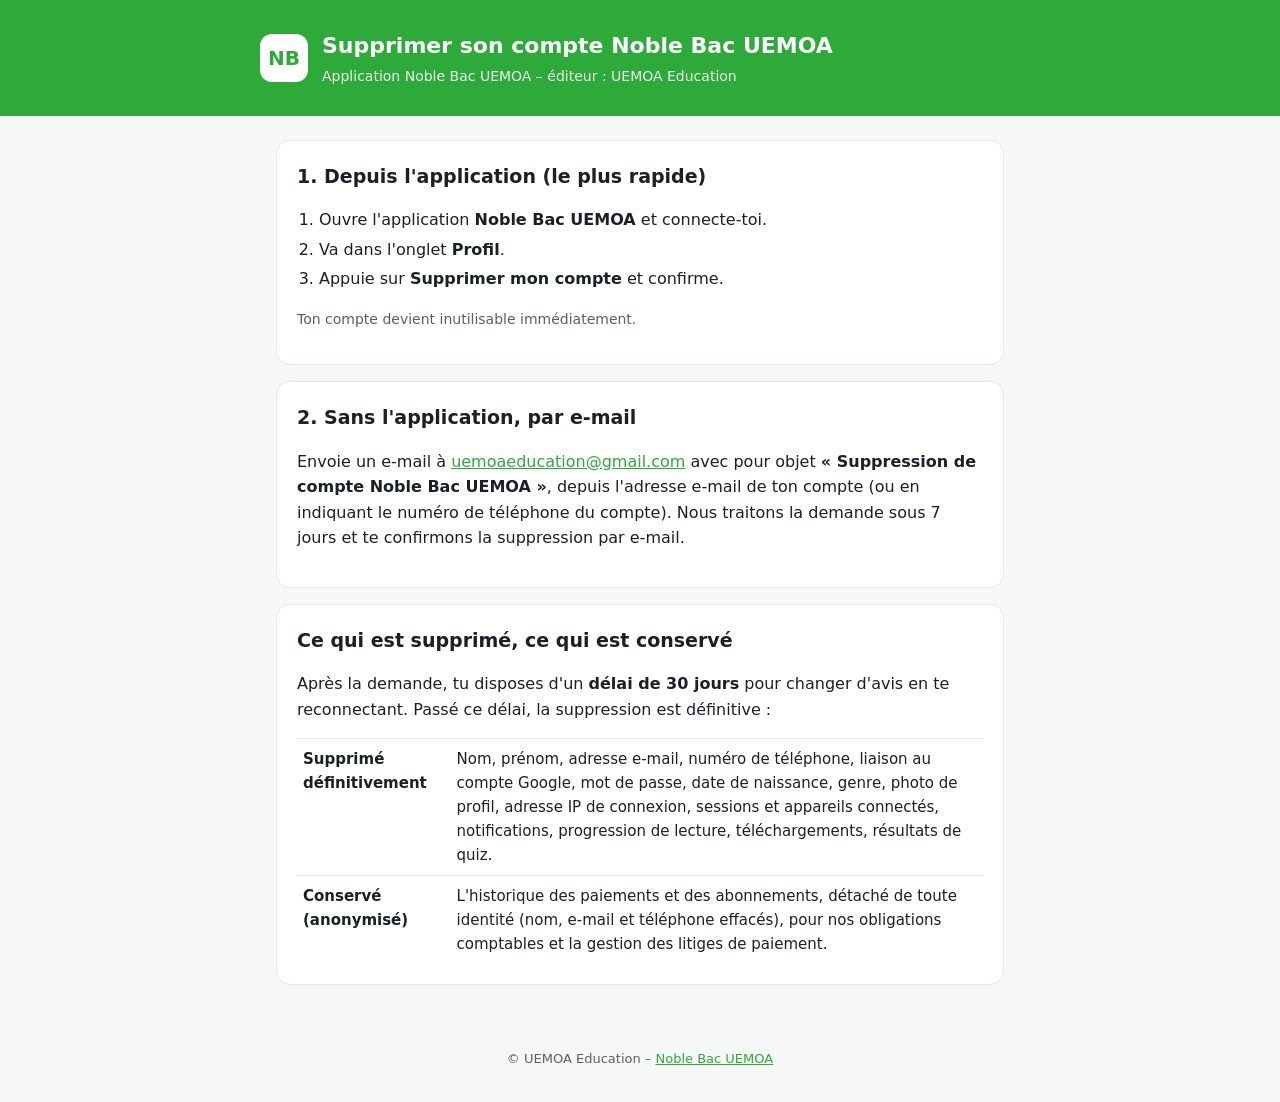
==== suppression-compte.html @ c6523c83 "Site Noble Bac UEMOA : accueil, suppression de compte, app-ads.txt Co-Authored-By: Claude Opus 5.5 <" ====
<!DOCTYPE html>
<html lang="fr">
<head>
<meta charset="utf-8">
<meta name="viewport" content="width=device-width, initial-scale=1">
<title>Suppression de compte</title>
<meta name="description" content="Comment supprimer son compte Noble Bac UEMOA et les données associées.">
<link rel="stylesheet" href="style.css">
</head>
<body>
<header><div class="wrap"><div class="logo">NB</div><div><h1>Supprimer son compte Noble Bac UEMOA</h1><p>Application Noble Bac UEMOA – éditeur : UEMOA Education</p></div></div></header>
<main class="wrap">
  <div class="card">
    <h2>1. Depuis l'application (le plus rapide)</h2>
    <ol>
      <li>Ouvre l'application <strong>Noble Bac UEMOA</strong> et connecte-toi.</li>
      <li>Va dans l'onglet <strong>Profil</strong>.</li>
      <li>Appuie sur <strong>Supprimer mon compte</strong> et confirme.</li>
    </ol>
    <p class="muted">Ton compte devient inutilisable immédiatement.</p>
  </div>
  <div class="card">
    <h2>2. Sans l'application, par e-mail</h2>
    <p>Envoie un e-mail à <a href="mailto:uemoaeducation@gmail.com?subject=Suppression%20de%20compte%20Noble%20Bac%20UEMOA">uemoaeducation@gmail.com</a> avec pour objet <strong>« Suppression de compte Noble Bac UEMOA »</strong>, depuis l'adresse e-mail de ton compte (ou en indiquant le numéro de téléphone du compte). Nous traitons la demande sous 7 jours et te confirmons la suppression par e-mail.</p>
  </div>
  <div class="card">
    <h2>Ce qui est supprimé, ce qui est conservé</h2>
    <p>Après la demande, tu disposes d'un <strong>délai de 30 jours</strong> pour changer d'avis en te reconnectant. Passé ce délai, la suppression est définitive :</p>
    <table>
      <tr><th>Supprimé définitivement</th><td>Nom, prénom, adresse e-mail, numéro de téléphone, liaison au compte Google, mot de passe, date de naissance, genre, photo de profil, adresse IP de connexion, sessions et appareils connectés, notifications, progression de lecture, téléchargements, résultats de quiz.</td></tr>
      <tr><th>Conservé (anonymisé)</th><td>L'historique des paiements et des abonnements, détaché de toute identité (nom, e-mail et téléphone effacés), pour nos obligations comptables et la gestion des litiges de paiement.</td></tr>
    </table>
  </div>
</main>
<footer>© UEMOA Education – <a href="index.html">Noble Bac UEMOA</a></footer>
</body>
</html>
---- style.css ----
:root{--green:#2EAA3A;--green-dark:#238530;--ink:#1A2027;--ink2:#56606B;--line:#E3E7EB;--bg:#F6F8F7;--card:#fff}
@media (prefers-color-scheme:dark){:root{--ink:#EEF2F0;--ink2:#A9B3AE;--line:#2B3330;--bg:#111614;--card:#1A201D}}
*{box-sizing:border-box}
body{margin:0;background:var(--bg);color:var(--ink);font:16px/1.6 system-ui,-apple-system,"Segoe UI",Roboto,sans-serif}
header{background:var(--green);color:#fff;padding:28px 16px}
header .wrap{display:flex;align-items:center;gap:14px}
.logo{width:48px;height:48px;border-radius:12px;background:#fff;color:var(--green);display:grid;place-items:center;font-weight:800;font-size:20px}
header h1{margin:0;font-size:22px}
header p{margin:2px 0 0;opacity:.9;font-size:14px}
.wrap{max-width:760px;margin:0 auto}
main{padding:24px 16px 48px}
.card{background:var(--card);border:1px solid var(--line);border-radius:14px;padding:20px;margin-bottom:16px}
h2{font-size:19px;margin:0 0 10px}
h3{font-size:16px;margin:18px 0 6px}
ol,ul{padding-left:22px}
li{margin:4px 0}
a{color:var(--green)}
.btn{display:inline-block;background:var(--green);color:#fff;text-decoration:none;padding:10px 18px;border-radius:999px;font-weight:600}
.muted{color:var(--ink2);font-size:14px}
table{width:100%;border-collapse:collapse;font-size:15px}
td,th{border-top:1px solid var(--line);padding:8px 6px;text-align:left;vertical-align:top}
footer{text-align:center;color:var(--ink2);font-size:13px;padding:0 16px 32px}
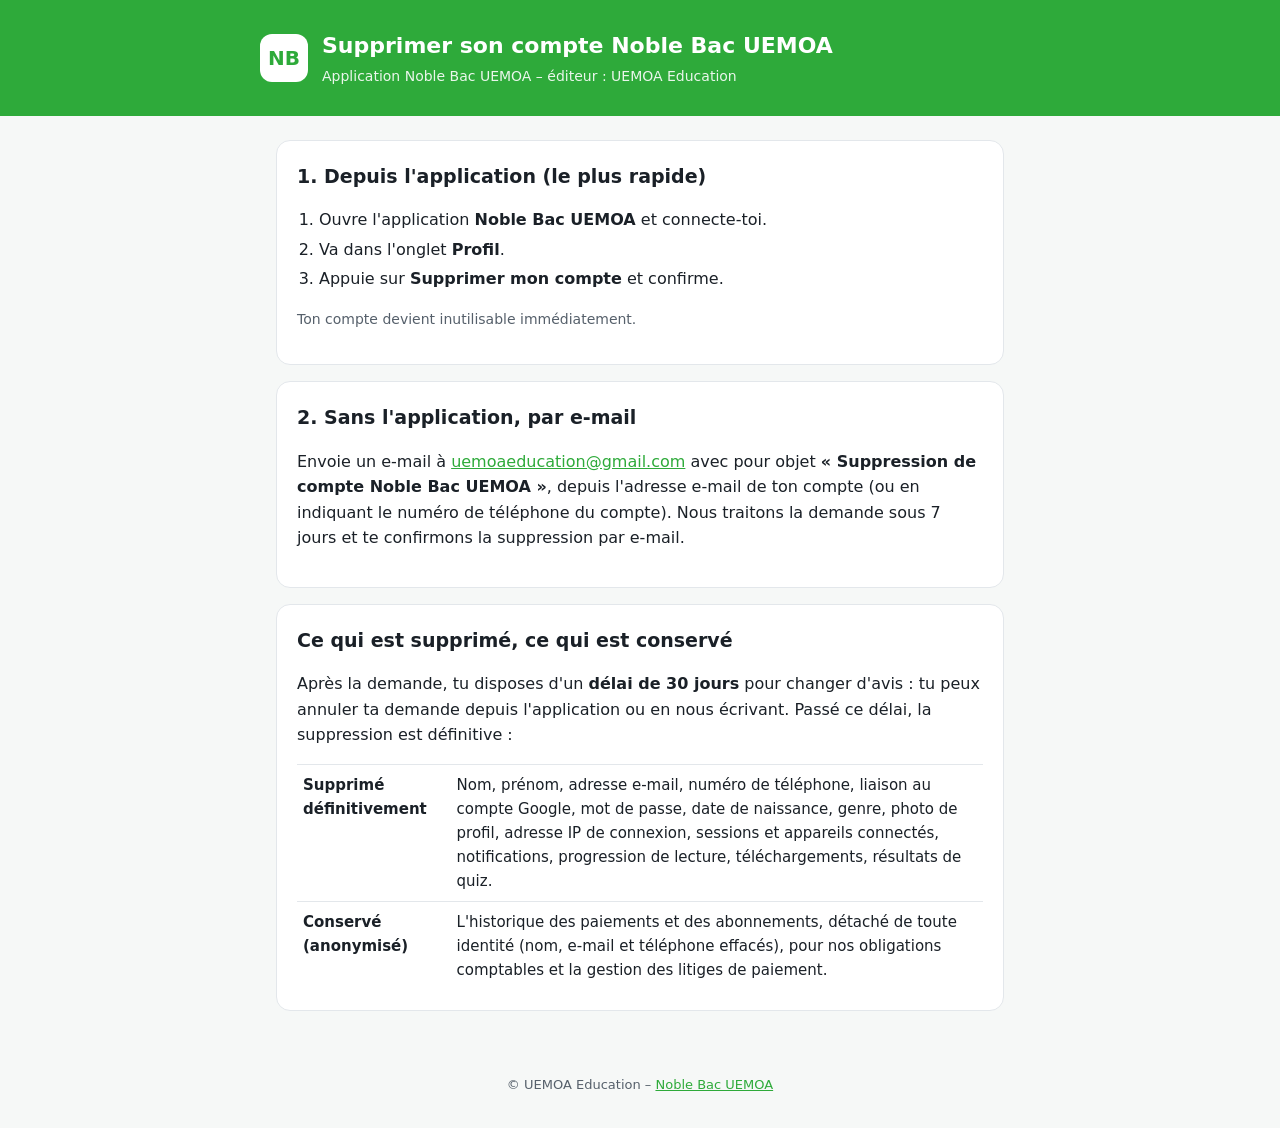
==== commit 9cc34958: "Suppression de compte : préciser l'annulation pendant les 30 jours Co-Authored-By: Claude Opus 5.5 <" ====
--- a/suppression-compte.html
+++ b/suppression-compte.html
@@ -25,7 +25,7 @@
   </div>
   <div class="card">
     <h2>Ce qui est supprimé, ce qui est conservé</h2>
-    <p>Après la demande, tu disposes d'un <strong>délai de 30 jours</strong> pour changer d'avis en te reconnectant. Passé ce délai, la suppression est définitive :</p>
+    <p>Après la demande, tu disposes d'un <strong>délai de 30 jours</strong> pour changer d'avis : tu peux annuler ta demande depuis l'application ou en nous écrivant. Passé ce délai, la suppression est définitive :</p>
     <table>
       <tr><th>Supprimé définitivement</th><td>Nom, prénom, adresse e-mail, numéro de téléphone, liaison au compte Google, mot de passe, date de naissance, genre, photo de profil, adresse IP de connexion, sessions et appareils connectés, notifications, progression de lecture, téléchargements, résultats de quiz.</td></tr>
       <tr><th>Conservé (anonymisé)</th><td>L'historique des paiements et des abonnements, détaché de toute identité (nom, e-mail et téléphone effacés), pour nos obligations comptables et la gestion des litiges de paiement.</td></tr>
